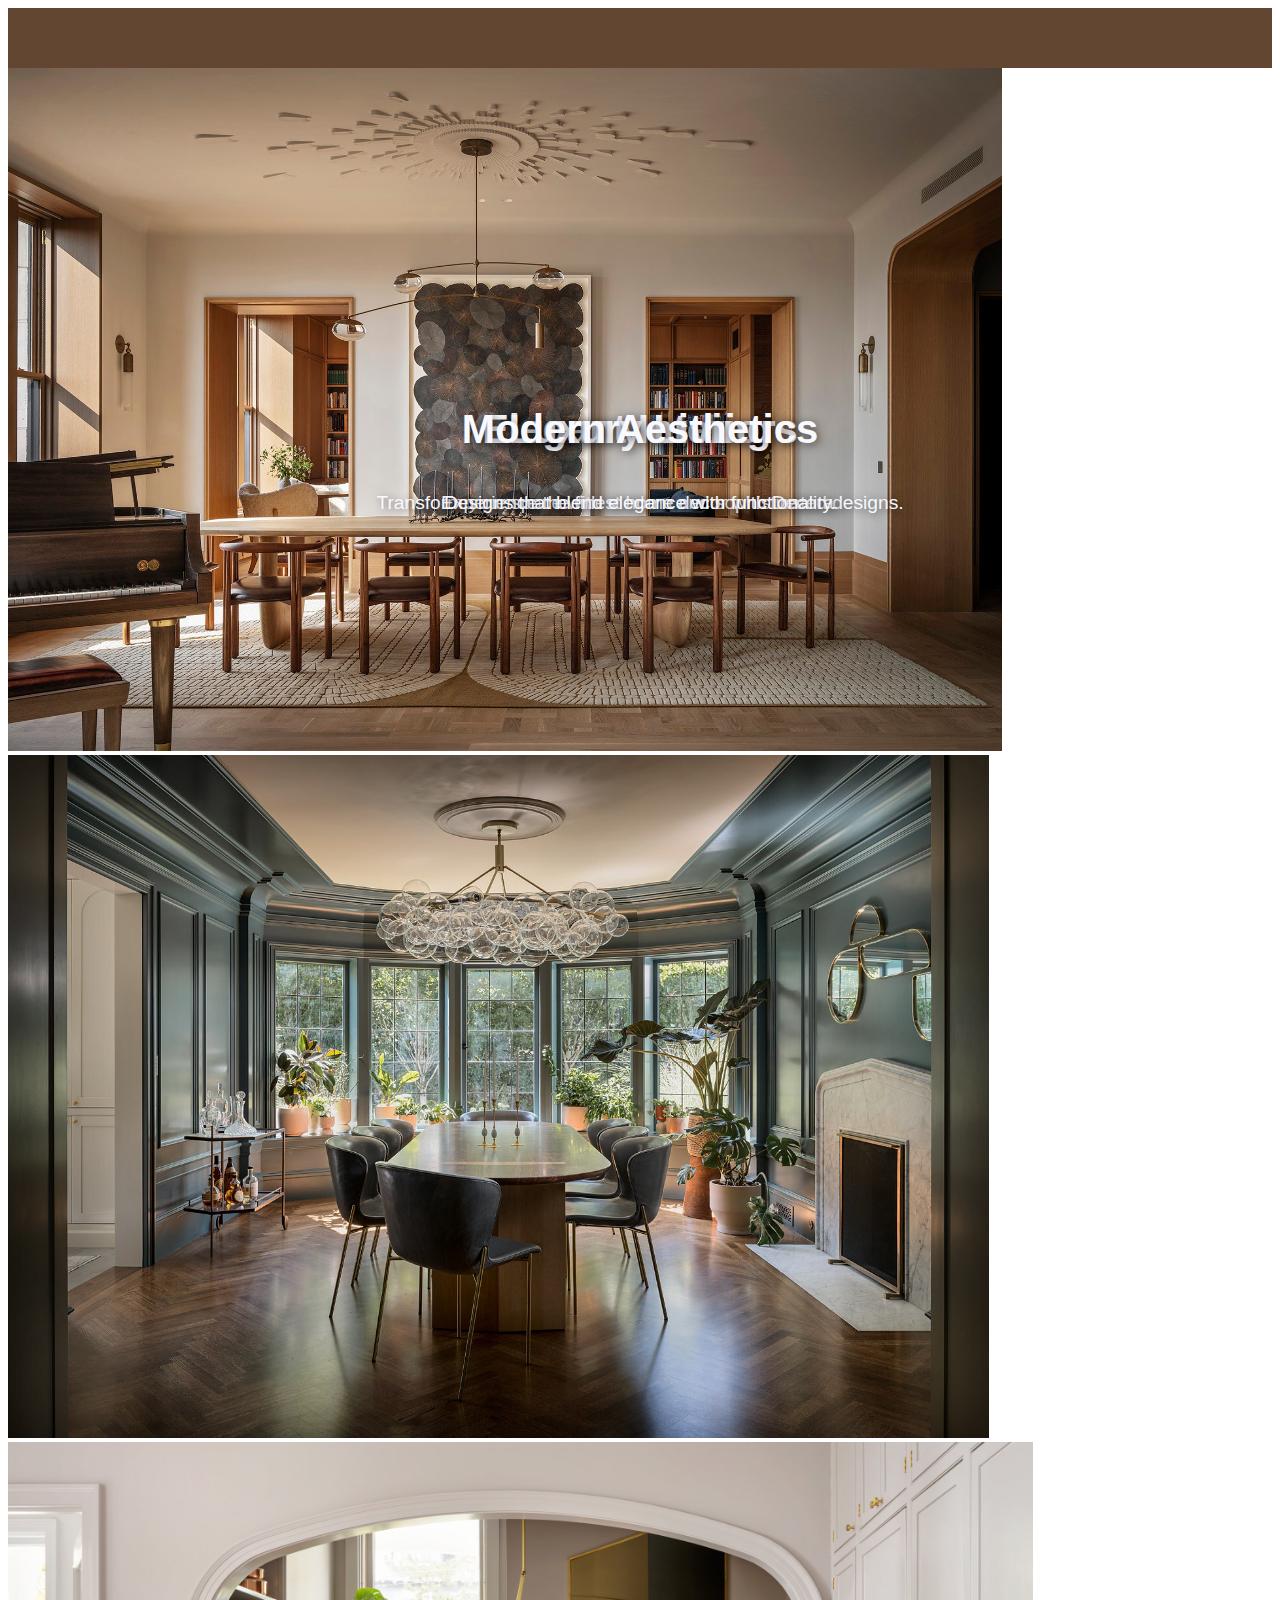
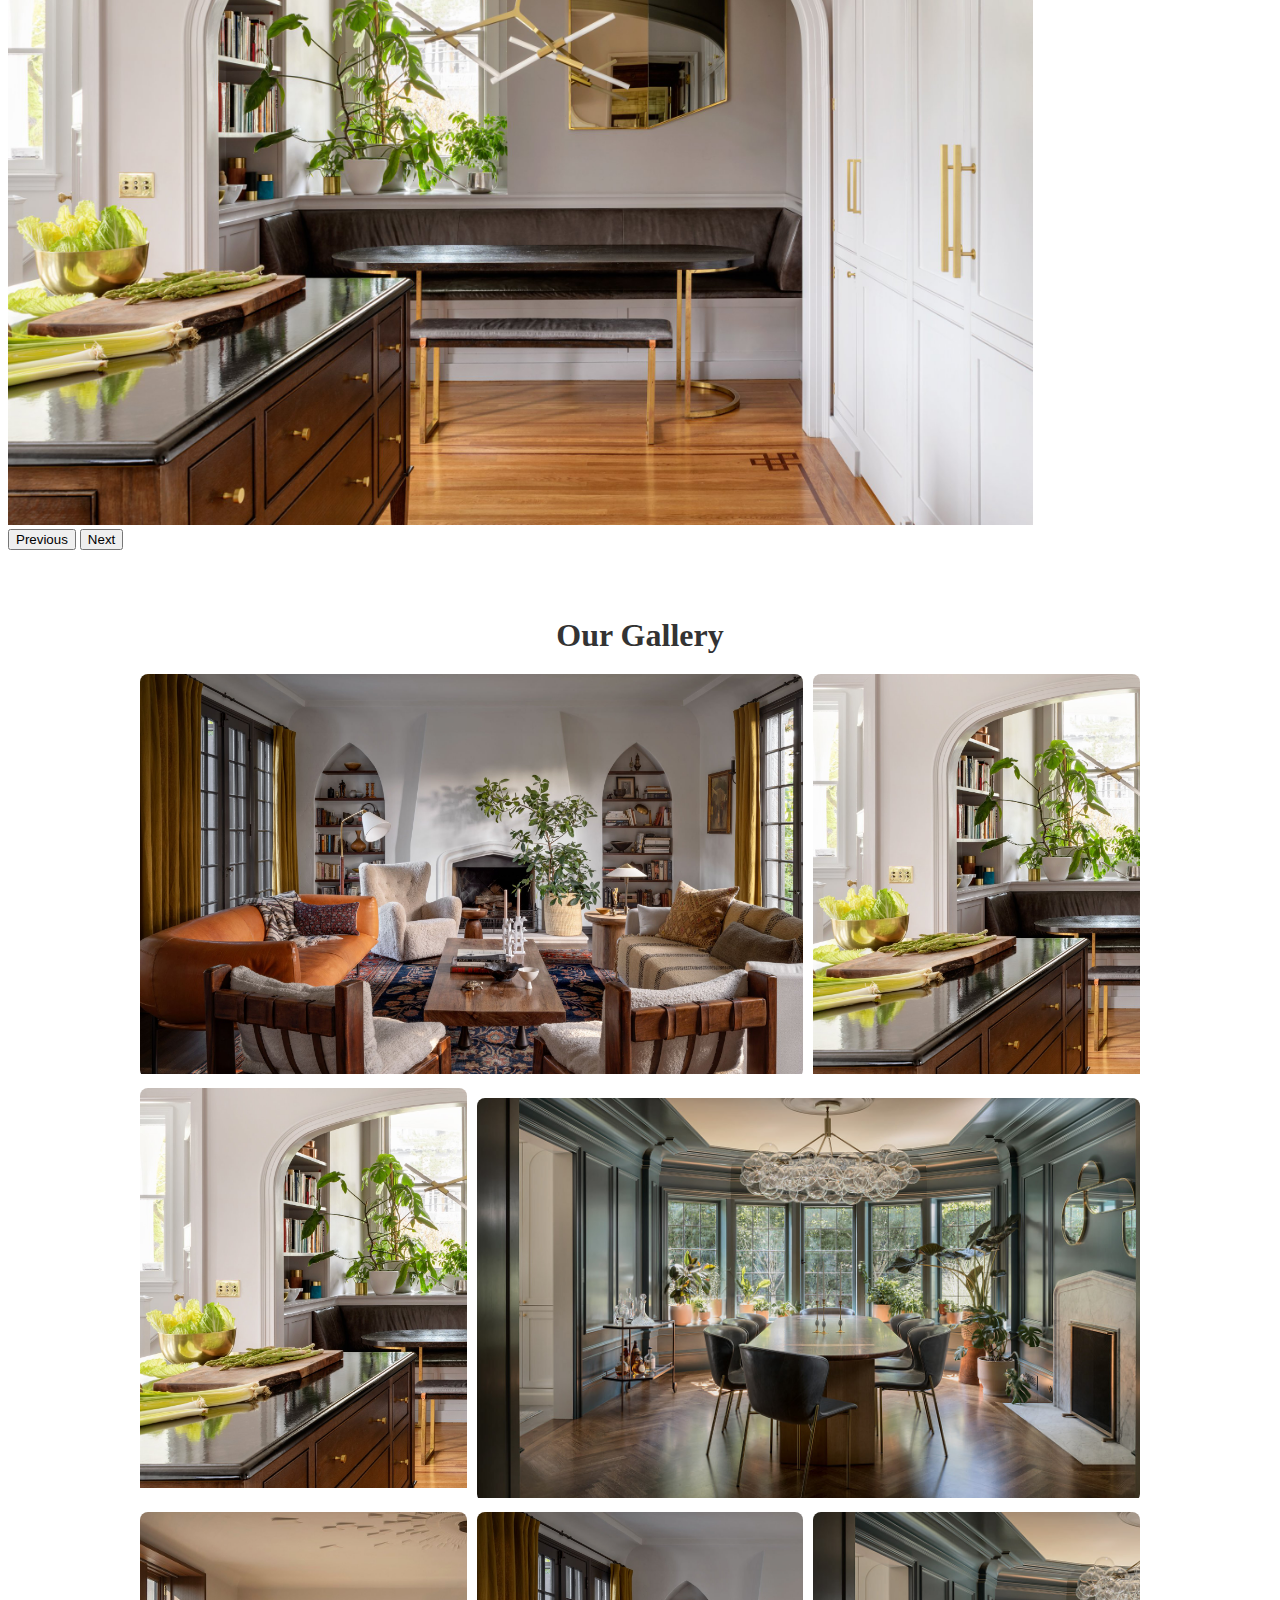
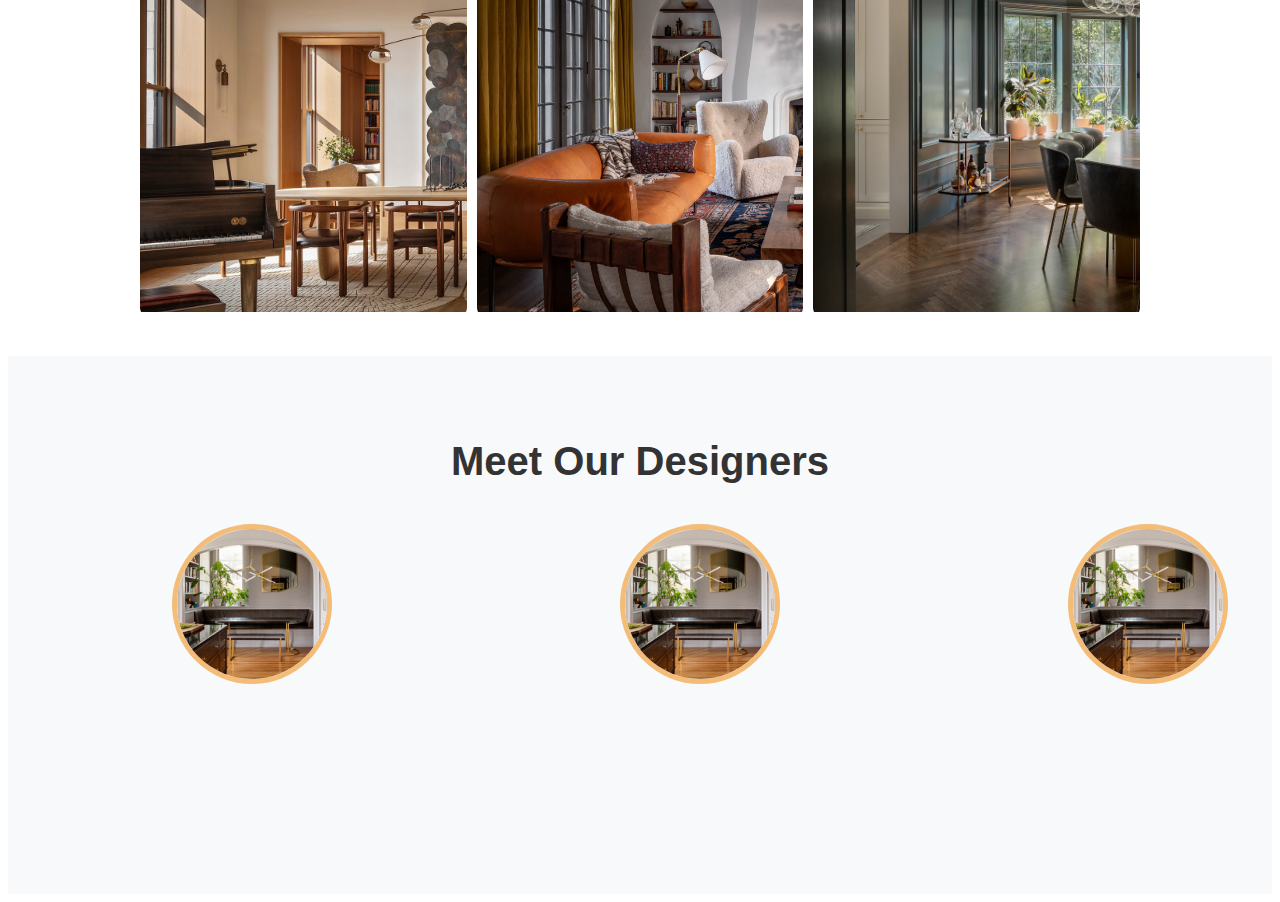
==== Customer/index.html @ 65747e8b "Customer folder" ====
<!DOCTYPE html>
<html>
<head>
	<meta charset="utf-8">
	<meta name="viewport" content="width=device-width, initial-scale=1">
	<title>Decora - Elegant & Mordern</title>
	<link href="https://cdn.jsdelivr.net/npm/bootstrap@5.2.0/dist/css/bootstrap.min.css" rel="stylesheet" integrity="sha384-gH2yIJqKdNHPEq0n4Mqa/HGKIhSkIHeL5AyhkYV8i59U5AR6csBvApHHNl/vI1Bx" crossorigin="anonymous">
	<link rel="stylesheet" type="text/css" href="style.css">
</head>
<body>
	<!-- <h1 style="color: #f3bc77;">HIII</h1> -->
	<!-- <div class="first_div">
		<h1 class="animated-text">Decora - Elegant & Mordern</h1>
	</div> -->

	<div class="text-container">
        <span>D</span><span>e</span><span>c</span><span>o</span><span>r</span><span>a</span>&nbsp
        <!-- <span class="small-text">-</span>&nbsp -->
    	<span class="small-text">E</span><span class="small-text">l</span><span class="small-text">e</span><span class="small-text">g</span>
    	<span class="small-text">a</span><span class="small-text">n</span><span class="small-text">t</span>&nbsp
    	<span class="small-text">a</span>
    	<span class="small-text">n</span>
    	<span class="small-text">d</span> &nbsp
    	<span class="small-text">M</span><span class="small-text">o</span><span class="small-text">d</span><span class="small-text">e</span>
    	<span class="small-text">r</span><span class="small-text">n</span>
    </div>



    <!-- carousel -->
    	<div id="carouselExampleInterval" class="carousel slide" data-bs-ride="carousel">
  <div class="carousel-inner">
    <div class="carousel-item active" data-bs-interval="10000">
      <img src="images/4.jpg" class="d-block w-100" alt="..." style="height: 683px;">
      <div class="carousel-caption d-none d-md-block">
        <h3>Elegant Interiors</h3>
        <p>Transform your space with modern and sophisticated designs.</p>
      </div>
    </div>
    <div class="carousel-item" data-bs-interval="2000">
      <img src="images/3.jpg" class="d-block w-100" alt="..." style="height: 683px;">
      <div class="carousel-caption d-none d-md-block">
        <h3>Luxury Living</h3>
        <p>Experience the finest home decor with Decora.</p>
      </div>
    </div>
    <div class="carousel-item">
      <img src="images/2.jpg" class="d-block w-100" alt="..." style="height: 683px;">
      <div class="carousel-caption d-none d-md-block">
        <h3>Modern Aesthetics</h3>
        <p>Designs that blend elegance with functionality.</p>
      </div>
    </div>
  </div>
  <button class="carousel-control-prev" type="button" data-bs-target="#carouselExampleInterval" data-bs-slide="prev">
    <span class="carousel-control-prev-icon" aria-hidden="true"></span>
    <span class="visually-hidden">Previous</span>
  </button>
  <button class="carousel-control-next" type="button" data-bs-target="#carouselExampleInterval" data-bs-slide="next">
    <span class="carousel-control-next-icon" aria-hidden="true"></span>
    <span class="visually-hidden">Next</span>
  </button>
</div>
    <!-- carousel -->


<!-- Gallery Section -->
<div class="gallery-section">
  <h2>Our Gallery</h2>
  <div class="gallery-container">
    <div class="gallery-item"><img src="images/1.jpg" alt="Gallery 1"></div>
    <div class="gallery-item"><img src="images/2.jpg" alt="Gallery 2"></div>
    <div class="gallery-item"><img src="images/2.jpg" alt="Gallery 3"></div>
    <div class="gallery-item"><img src="images/3.jpg" alt="Gallery 4"></div>
    <div class="gallery-item"><img src="images/4.jpg" alt="Gallery 5"></div>
    <div class="gallery-item"><img src="images/1.jpg" alt="Gallery 6"></div>
    <div class="gallery-item"><img src="images/3.jpg" alt="Gallery 7"></div>
    <!-- <div class="gallery-item"><img src="images/4.jpg" alt="Gallery 8"></div> -->
  </div>
</div>



    <!-- designer -->

<!-- Designer Section -->
<div class="designer-section">
  <h2>Meet Our Designers</h2>
  <div class="designer-slider">
    <div class="designer-card">
      <img src="images/2.jpg" alt="Designer 1" class="designer-image">
      <div class="designer-info">
        <h4>John Doe</h4>
        <p>Interior Architect with 10+ years of experience</p>
      </div>
    </div>

    <div class="designer-card">
      <img src="images/2.jpg" alt="Designer 2" class="designer-image">
      <div class="designer-info">
        <h4>Jane Smith</h4>
        <p>Modern design expert specializing in luxury interiors</p>
      </div>
    </div>

    <div class="designer-card">
      <img src="images/2.jpg" alt="Designer 3" class="designer-image">
      <div class="designer-info">
        <h4>Emily Davis</h4>
        <p>Minimalist and contemporary home designer</p>
      </div>
    </div>

    <div class="designer-card">
      <img src="images/2.jpg" alt="Designer 4" class="designer-image">
      <div class="designer-info">
        <h4>Michael Lee</h4>
        <p>Expert in sustainable and eco-friendly designs</p>
      </div>
    </div>

    <div class="designer-card">
      <img src="images/2.jpg" alt="Designer 5" class="designer-image">
      <div class="designer-info">
        <h4>Sarah Johnson</h4>
        <p>Specialist in artistic and cultural interiors</p>
      </div>
    </div>
  </div>
</div>





	<!-- bootstrap -->
	<script src="https://cdn.jsdelivr.net/npm/bootstrap@5.2.0/dist/js/bootstrap.bundle.min.js" integrity="sha384-A3rJD856KowSb7dwlZdYEkO39Gagi7vIsF0jrRAoQmDKKtQBHUuLZ9AsSv4jD4Xa" crossorigin="anonymous"></script>
    
    <script src="https://cdn.jsdelivr.net/npm/@popperjs/core@2.11.5/dist/umd/popper.min.js" integrity="sha384-Xe+8cL9oJa6tN/veChSP7q+mnSPaj5Bcu9mPX5F5xIGE0DVittaqT5lorf0EI7Vk" crossorigin="anonymous"></script>
    <script src="https://cdn.jsdelivr.net/npm/bootstrap@5.2.0/dist/js/bootstrap.min.js" integrity="sha384-ODmDIVzN+pFdexxHEHFBQH3/9/vQ9uori45z4JjnFsRydbmQbmL5t1tQ0culUzyK" crossorigin="anonymous"></script>
	<!-- bootstrap -->

</body>
</html>
---- Customer/style.css ----
.text-container{
	background-color: #634631;
	height: 60px;
}

.text-container {
    font-size: 2rem;
    font-weight: bold;
    color: white;
    display: flex;
    font-family: cursive;
    gap: 5px; /* Space between letters */

     display: flex;
    justify-content: center; /* Centers text horizontally */
    align-items: center
}

.text-container span {
    position: relative;
    top: -100px;  /* Start position (above) */
    opacity: 0;
    animation: dropText 0.5s ease-out forwards;
}

@keyframes dropText {
    from {
        top: -100px;
        opacity: 0;
    }
    to {
        top: 0;
        opacity: 1;
    }
}

.small-text {
    font-size: 18px;  /* Reduce font size for "- Elegant & Modern" */
}

/* Delay each letter */
.text-container span:nth-child(1) { animation-delay: 0s; }
.text-container span:nth-child(2) { animation-delay: 0.1s; }
.text-container span:nth-child(3) { animation-delay: 0.2s; }
.text-container span:nth-child(4) { animation-delay: 0.3s; }
.text-container span:nth-child(5) { animation-delay: 0.4s; }
.text-container span:nth-child(6) { animation-delay: 0.5s; }
.text-container span:nth-child(7) { animation-delay: 0.6s; }
.text-container span:nth-child(8) { animation-delay: 0.7s; }
.text-container span:nth-child(9) { animation-delay: 0.8s; }
.text-container span:nth-child(10) { animation-delay: 0.9s; }
.text-container span:nth-child(11) { animation-delay: 1s; }
.text-container span:nth-child(12) { animation-delay: 1.1s; }
.text-container span:nth-child(13) { animation-delay: 1.2s; }
.text-container span:nth-child(14) { animation-delay: 1.3s; }
.text-container span:nth-child(15) { animation-delay: 1.4s; }
.text-container span:nth-child(16) { animation-delay: 1.5s; }
.text-container span:nth-child(17) { animation-delay: 1.6s; }
.text-container span:nth-child(18) { animation-delay: 1.7s; }
.text-container span:nth-child(19) { animation-delay: 1.8s; }
.text-container span:nth-child(20) { animation-delay: 1.9s; }
.text-container span:nth-child(21) { animation-delay: 2s; }
.text-container span:nth-child(22) { animation-delay: 2.1s; }
.text-container span:nth-child(23) { animation-delay: 2.2s; }


  .carousel-caption {
    position: absolute;
    top: 50%;
    left: 50%;
    transform: translate(-50%, -50%);
    text-align: center;
  }

  .carousel-caption h3 {
    font-family: 'Poppins', sans-serif; /* Change font */
    font-size: 2.5rem;
    font-weight: bold;
    text-shadow: 2px 2px 10px rgba(0, 0, 0, 0.6);
    color: ghostwhite;
  }

  .carousel-caption p {
    font-family: 'Roboto', sans-serif; /* Change font */
    font-size: 1.2rem;
    font-weight: 400;
    text-shadow: 2px 2px 8px rgba(0, 0, 0, 0.5);
    color: ghostwhite;
  }

  /* Designer Section */
  .designer-section {
    text-align: center;
    padding: 50px 20px;
    background-color: #f8f9fa;
  }

  .designer-section h2 {
    font-family: 'Poppins', sans-serif;
    font-size: 2.5rem;
    margin-bottom: 20px;
    color: #333;
  }

  /* Designer Slider */
  .designer-slider {
    display: flex;
    overflow-x: auto;
    scroll-snap-type: x mandatory;
    scrollbar-width: none; /* Hide scrollbar */
    -ms-overflow-style: none;
  }

  .designer-slider::-webkit-scrollbar {
    display: none; /* Hide scrollbar */
  }

  .designer-card {
    flex: 0 0 33.33%; /* Show 3 designers at a time */
    text-align: center;
    position: relative;
    padding: 20px;
    height: 300px;
    scroll-snap-align: start;
    transition: transform 0.5s ease-in-out;
  }

  .designer-card:hover {
    transform: scale(1.05);
  }

  /* Designer Image */
  .designer-image {
    width: 150px;
    height: 150px;
    border-radius: 50%;
    object-fit: cover;
    border: 5px solid #f3bc77;
    transition: transform 0.3s ease-in-out;
  }

  .designer-card:hover .designer-image {
    transform: scale(1.1);
  }

  /* Designer Info (Hidden by default) */
  .designer-info {
    position: absolute;
    bottom: 0;
    left: 50%;
    transform: translateX(-50%);
    width: 90%;
    background-color: rgba(0, 0, 0, 0.8);
    color: white;
    padding: 20px; /* Increased padding */
    border-radius: 10px;
    opacity: 0;
    transition: opacity 0.5s ease-in-out, bottom 0.3s ease-in-out;
    height: 120px; /* Increased height */
    display: flex;
    flex-direction: column;
    justify-content: center;
  }

  .designer-card:hover .designer-info {
    opacity: 1;
    top: 180px; /* Adjusted position */
  }


  /* Animation */
  @keyframes fade-in {
    from {
      opacity: 0;
      transform: scale(0.9);
    }
    to {
      opacity: 1;
      transform: scale(1);
    }
  }

  .designer-card {
    animation: fade-in 0.8s ease-in-out;
  }


  /* Gallery Section */
   .gallery-section {
            text-align: center;
            padding: 40px 15px;
        }

        .gallery-section h2 {
            font-size: 2rem;
            margin-bottom: 20px;
            color: #333;
        }

        .gallery-container {
            display: grid;
            grid-template-columns: repeat(3, 1fr);
            gap: 10px;
            max-width: 1000px;
            margin: auto;
        }

        .gallery-item {
            overflow: hidden;
            border-radius: 8px;
        }

        .gallery-item img {
            width: 700px;
            height: 400px;
            object-fit: cover;
            transition: transform 0.3s ease-in-out;
        }

        .gallery-item:hover img {
            transform: scale(1.05);
        }

        /* Adjusting Image Sizes */
        .gallery-item:nth-child(1) {
            grid-column: span 2;
            grid-row: span 1;
        }

        .gallery-item:nth-child(2) {
            grid-column: span 1;
            grid-row: span 2;
        }

        .gallery-item:nth-child(3) {
            grid-column: span 1;
            grid-row: span 2;
        }

        .gallery-item:nth-child(4) {
            grid-column: span 2;
            grid-row: span 1;
        }

        .gallery-item:nth-child(5) {
            grid-column: span 1;
            grid-row: span 1;
        }

        .gallery-item:nth-child(6) {
            grid-column: span 1;
            grid-row: span 1;
        }

        /* Responsive */
        @media (max-width: 768px) {
            .gallery-container {
                grid-template-columns: repeat(2, 1fr);
            }
            .gallery-item:nth-child(1),
            .gallery-item:nth-child(4) {
                grid-column: span 1;
            }
        }

        @media (max-width: 480px) {
            .gallery-container {
                grid-template-columns: repeat(1, 1fr);
            }
        }
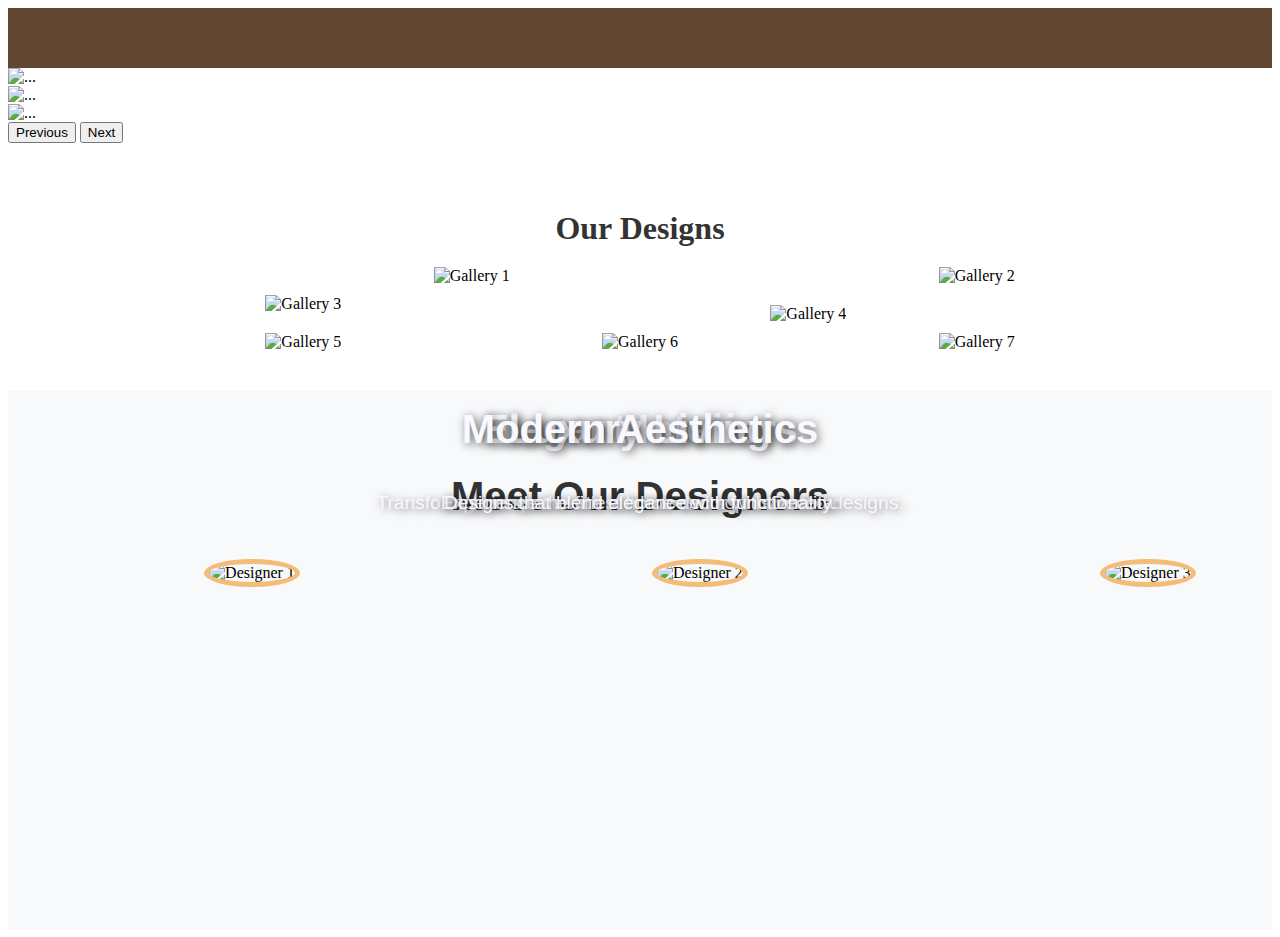
==== commit 633f5450: "Customer folder" ====
--- a/Customer/index.html
+++ b/Customer/index.html
@@ -8,10 +8,6 @@
 	<link rel="stylesheet" type="text/css" href="style.css">
 </head>
 <body>
-	<!-- <h1 style="color: #f3bc77;">HIII</h1> -->
-	<!-- <div class="first_div">
-		<h1 class="animated-text">Decora - Elegant & Mordern</h1>
-	</div> -->
 
 	<div class="text-container">
         <span>D</span><span>e</span><span>c</span><span>o</span><span>r</span><span>a</span>&nbsp
@@ -31,21 +27,21 @@
     	<div id="carouselExampleInterval" class="carousel slide" data-bs-ride="carousel">
   <div class="carousel-inner">
     <div class="carousel-item active" data-bs-interval="10000">
-      <img src="images/4.jpg" class="d-block w-100" alt="..." style="height: 683px;">
+      <img src="images/design4.jpg" class="d-block w-100" alt="..." style="height: 683px;">
       <div class="carousel-caption d-none d-md-block">
         <h3>Elegant Interiors</h3>
         <p>Transform your space with modern and sophisticated designs.</p>
       </div>
     </div>
     <div class="carousel-item" data-bs-interval="2000">
-      <img src="images/3.jpg" class="d-block w-100" alt="..." style="height: 683px;">
+      <img src="images/design3.jpg" class="d-block w-100" alt="..." style="height: 683px;">
       <div class="carousel-caption d-none d-md-block">
         <h3>Luxury Living</h3>
         <p>Experience the finest home decor with Decora.</p>
       </div>
     </div>
     <div class="carousel-item">
-      <img src="images/2.jpg" class="d-block w-100" alt="..." style="height: 683px;">
+      <img src="images/design2.jpg" class="d-block w-100" alt="..." style="height: 683px;">
       <div class="carousel-caption d-none d-md-block">
         <h3>Modern Aesthetics</h3>
         <p>Designs that blend elegance with functionality.</p>
@@ -66,37 +62,33 @@
 
 <!-- Gallery Section -->
 <div class="gallery-section">
-  <h2>Our Gallery</h2>
+  <h2 style="font-family: cursive;">Our Designs</h2>
   <div class="gallery-container">
-    <div class="gallery-item"><img src="images/1.jpg" alt="Gallery 1"></div>
-    <div class="gallery-item"><img src="images/2.jpg" alt="Gallery 2"></div>
-    <div class="gallery-item"><img src="images/2.jpg" alt="Gallery 3"></div>
-    <div class="gallery-item"><img src="images/3.jpg" alt="Gallery 4"></div>
-    <div class="gallery-item"><img src="images/4.jpg" alt="Gallery 5"></div>
-    <div class="gallery-item"><img src="images/1.jpg" alt="Gallery 6"></div>
-    <div class="gallery-item"><img src="images/3.jpg" alt="Gallery 7"></div>
+    <div class="gallery-item"><img src="images/design1.jpg" alt="Gallery 1"></div>
+    <div class="gallery-item"><img src="images/design2.jpg" alt="Gallery 2"></div>
+    <div class="gallery-item"><img src="images/design2.jpg" alt="Gallery 3"></div>
+    <div class="gallery-item"><img src="images/design3.jpg" alt="Gallery 4"></div>
+    <div class="gallery-item"><img src="images/design4.jpg" alt="Gallery 5"></div>
+    <div class="gallery-item"><img src="images/design1.jpg" alt="Gallery 6"></div>
+    <div class="gallery-item"><img src="images/design3.jpg" alt="Gallery 7"></div>
     <!-- <div class="gallery-item"><img src="images/4.jpg" alt="Gallery 8"></div> -->
   </div>
 </div>
-
-
-
-    <!-- designer -->
 
 <!-- Designer Section -->
 <div class="designer-section">
   <h2>Meet Our Designers</h2>
   <div class="designer-slider">
     <div class="designer-card">
-      <img src="images/2.jpg" alt="Designer 1" class="designer-image">
+      <img src="images/designer/designer1.jpg" alt="Designer 1" class="designer-image">
       <div class="designer-info">
-        <h4>John Doe</h4>
+        <h4>Anna Doe</h4>
         <p>Interior Architect with 10+ years of experience</p>
       </div>
     </div>
 
     <div class="designer-card">
-      <img src="images/2.jpg" alt="Designer 2" class="designer-image">
+      <img src="images/designer/designer8.jpg" alt="Designer 2" class="designer-image">
       <div class="designer-info">
         <h4>Jane Smith</h4>
         <p>Modern design expert specializing in luxury interiors</p>
@@ -104,7 +96,7 @@
     </div>
 
     <div class="designer-card">
-      <img src="images/2.jpg" alt="Designer 3" class="designer-image">
+      <img src="images/designer/designer5.jpg" alt="Designer 3" class="designer-image">
       <div class="designer-info">
         <h4>Emily Davis</h4>
         <p>Minimalist and contemporary home designer</p>
@@ -112,15 +104,15 @@
     </div>
 
     <div class="designer-card">
-      <img src="images/2.jpg" alt="Designer 4" class="designer-image">
+      <img src="images/designer/designer2.jpg" alt="Designer 4" class="designer-image">
       <div class="designer-info">
-        <h4>Michael Lee</h4>
+        <h4>Lily Lee</h4>
         <p>Expert in sustainable and eco-friendly designs</p>
       </div>
     </div>
 
     <div class="designer-card">
-      <img src="images/2.jpg" alt="Designer 5" class="designer-image">
+      <img src="images/designer/designer7.jpg" alt="Designer 5" class="designer-image">
       <div class="designer-info">
         <h4>Sarah Johnson</h4>
         <p>Specialist in artistic and cultural interiors</p>
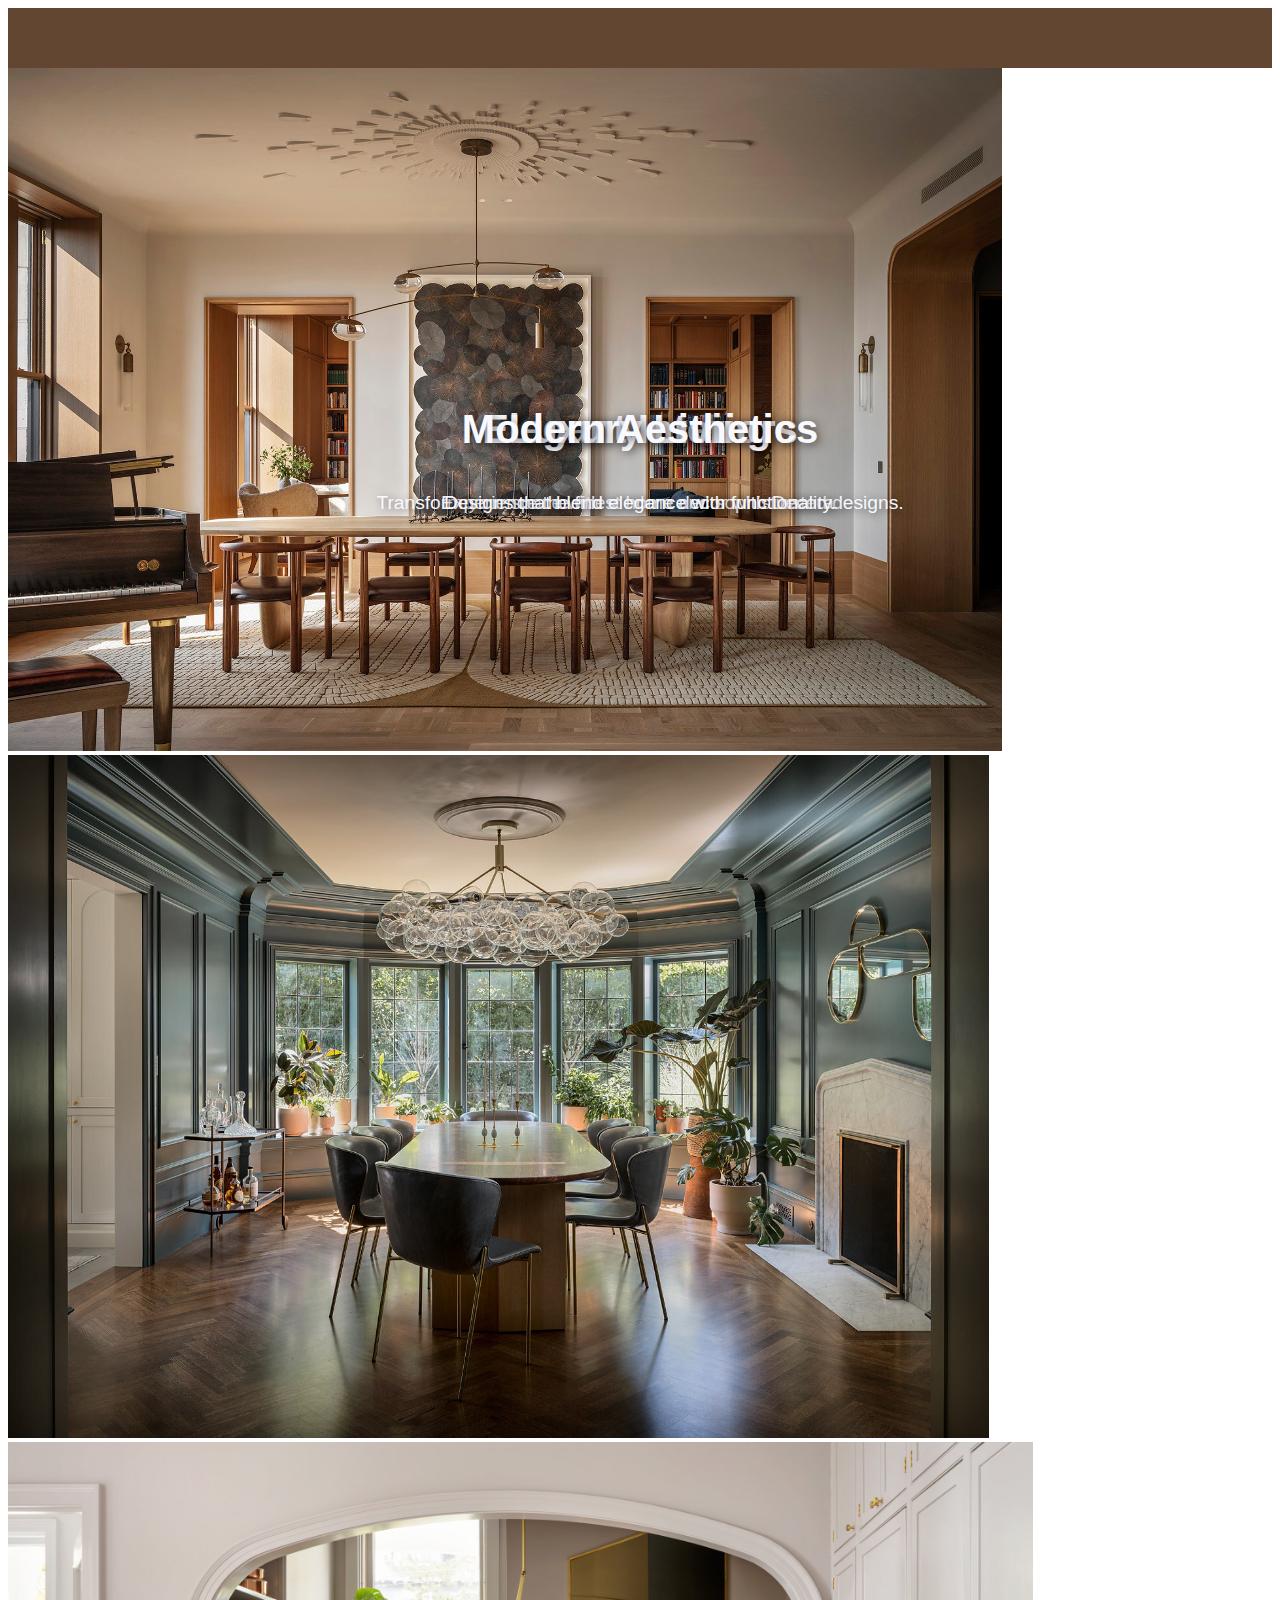
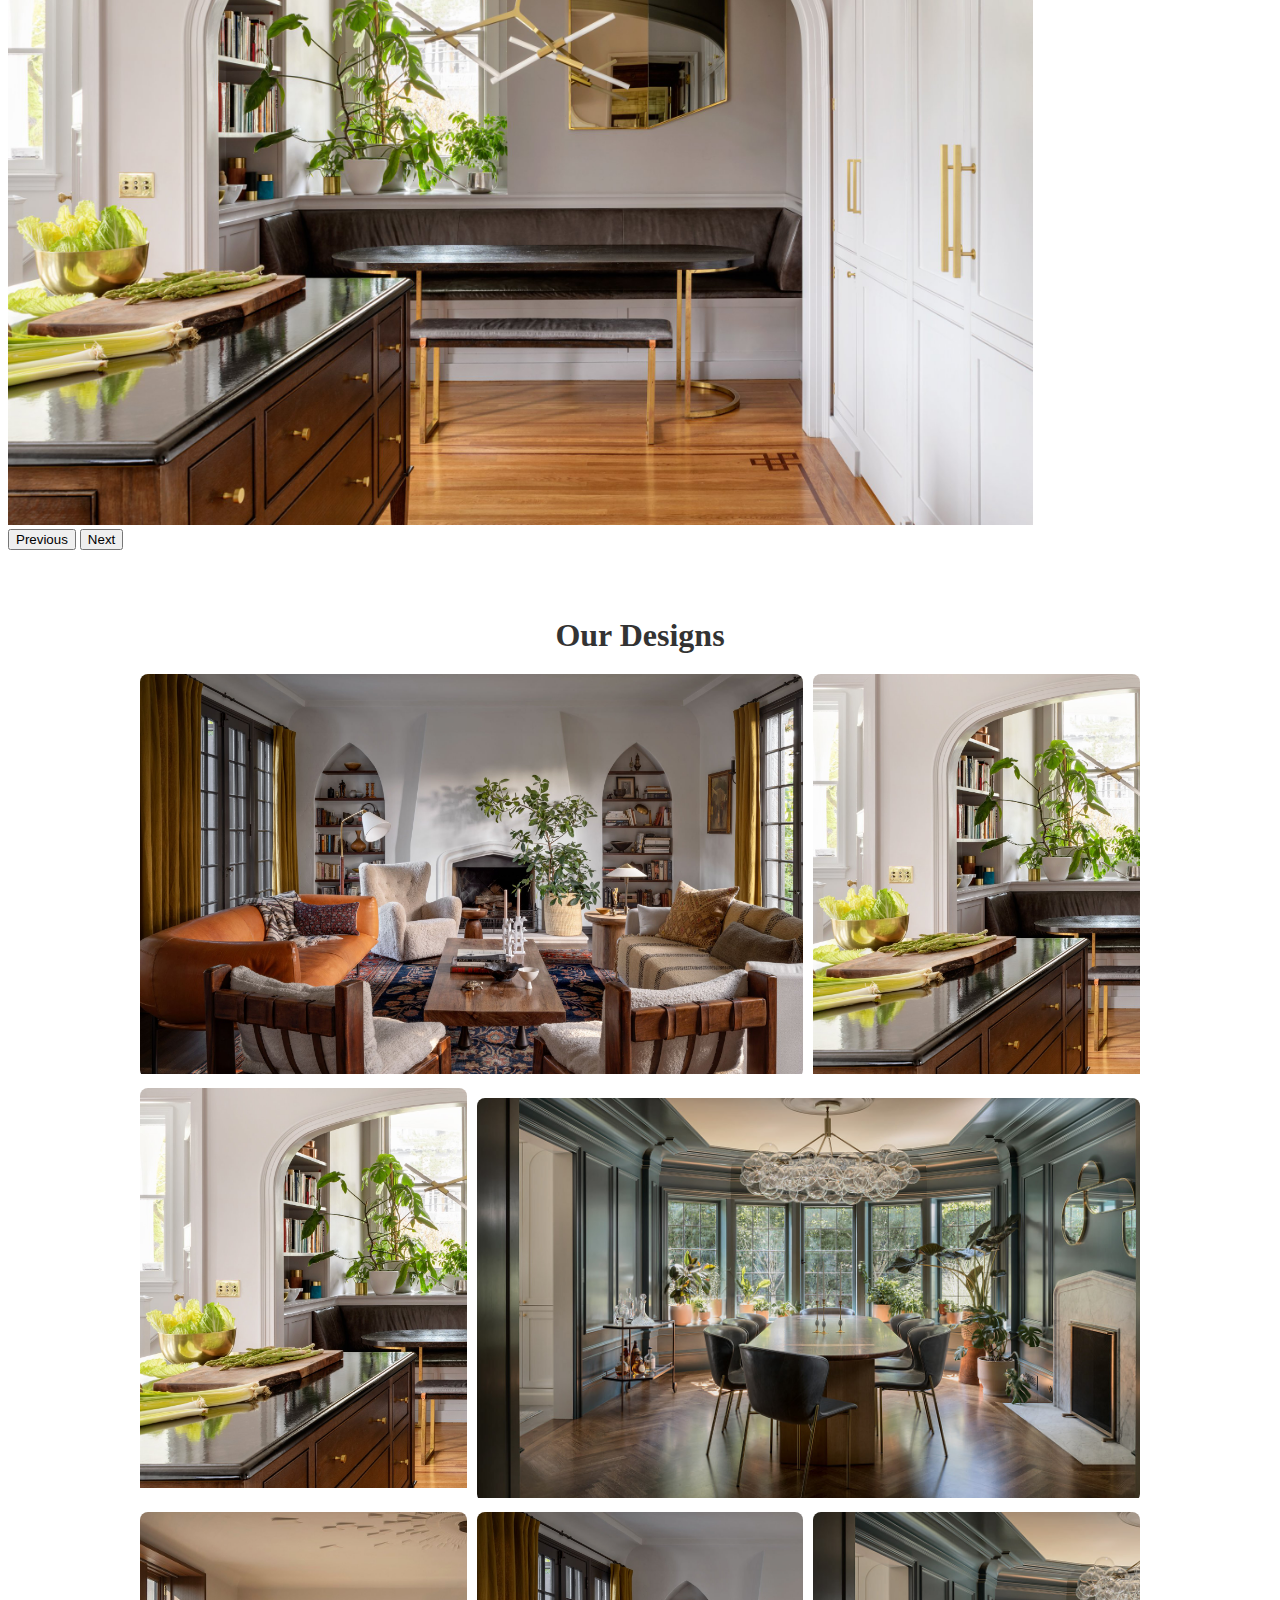
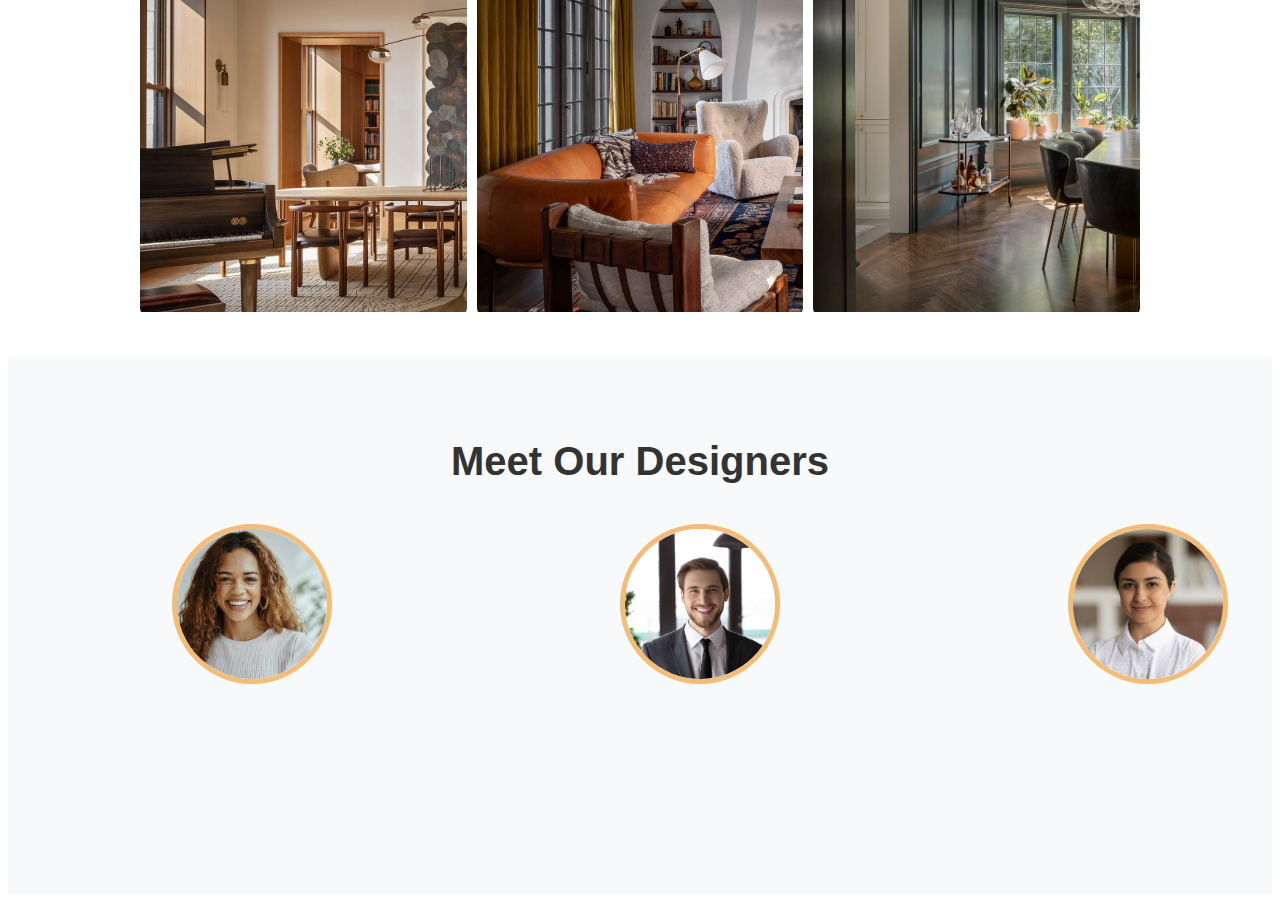
==== commit 2b2bd296: "Images updated" ====
--- a/Customer/index.html
+++ b/Customer/index.html
@@ -27,21 +27,21 @@
     	<div id="carouselExampleInterval" class="carousel slide" data-bs-ride="carousel">
   <div class="carousel-inner">
     <div class="carousel-item active" data-bs-interval="10000">
-      <img src="images/design4.jpg" class="d-block w-100" alt="..." style="height: 683px;">
+      <img src="assets/images/design4.jpg" class="d-block w-100" alt="..." style="height: 683px;">
       <div class="carousel-caption d-none d-md-block">
         <h3>Elegant Interiors</h3>
         <p>Transform your space with modern and sophisticated designs.</p>
       </div>
     </div>
     <div class="carousel-item" data-bs-interval="2000">
-      <img src="images/design3.jpg" class="d-block w-100" alt="..." style="height: 683px;">
+      <img src="assets/images/design3.jpg" class="d-block w-100" alt="..." style="height: 683px;">
       <div class="carousel-caption d-none d-md-block">
         <h3>Luxury Living</h3>
         <p>Experience the finest home decor with Decora.</p>
       </div>
     </div>
     <div class="carousel-item">
-      <img src="images/design2.jpg" class="d-block w-100" alt="..." style="height: 683px;">
+      <img src="assets/images/design2.jpg" class="d-block w-100" alt="..." style="height: 683px;">
       <div class="carousel-caption d-none d-md-block">
         <h3>Modern Aesthetics</h3>
         <p>Designs that blend elegance with functionality.</p>
@@ -64,13 +64,13 @@
 <div class="gallery-section">
   <h2 style="font-family: cursive;">Our Designs</h2>
   <div class="gallery-container">
-    <div class="gallery-item"><img src="images/design1.jpg" alt="Gallery 1"></div>
-    <div class="gallery-item"><img src="images/design2.jpg" alt="Gallery 2"></div>
-    <div class="gallery-item"><img src="images/design2.jpg" alt="Gallery 3"></div>
-    <div class="gallery-item"><img src="images/design3.jpg" alt="Gallery 4"></div>
-    <div class="gallery-item"><img src="images/design4.jpg" alt="Gallery 5"></div>
-    <div class="gallery-item"><img src="images/design1.jpg" alt="Gallery 6"></div>
-    <div class="gallery-item"><img src="images/design3.jpg" alt="Gallery 7"></div>
+    <div class="gallery-item"><img src="assets/images/design1.jpg" alt="Gallery 1"></div>
+    <div class="gallery-item"><img src="assets/images/design2.jpg" alt="Gallery 2"></div>
+    <div class="gallery-item"><img src="assets/images/design2.jpg" alt="Gallery 3"></div>
+    <div class="gallery-item"><img src="assets/images/design3.jpg" alt="Gallery 4"></div>
+    <div class="gallery-item"><img src="assets/images/design4.jpg" alt="Gallery 5"></div>
+    <div class="gallery-item"><img src="assets/images/design1.jpg" alt="Gallery 6"></div>
+    <div class="gallery-item"><img src="assets/images/design3.jpg" alt="Gallery 7"></div>
     <!-- <div class="gallery-item"><img src="images/4.jpg" alt="Gallery 8"></div> -->
   </div>
 </div>
@@ -80,7 +80,7 @@
   <h2>Meet Our Designers</h2>
   <div class="designer-slider">
     <div class="designer-card">
-      <img src="images/designer/designer1.jpg" alt="Designer 1" class="designer-image">
+      <img src="assets/images/designer/designer1.jpg" alt="Designer 1" class="designer-image">
       <div class="designer-info">
         <h4>Anna Doe</h4>
         <p>Interior Architect with 10+ years of experience</p>
@@ -88,7 +88,7 @@
     </div>
 
     <div class="designer-card">
-      <img src="images/designer/designer8.jpg" alt="Designer 2" class="designer-image">
+      <img src="assets/images/designer/designer8.jpg" alt="Designer 2" class="designer-image">
       <div class="designer-info">
         <h4>Jane Smith</h4>
         <p>Modern design expert specializing in luxury interiors</p>
@@ -96,7 +96,7 @@
     </div>
 
     <div class="designer-card">
-      <img src="images/designer/designer5.jpg" alt="Designer 3" class="designer-image">
+      <img src="assets/images/designer/designer5.jpg" alt="Designer 3" class="designer-image">
       <div class="designer-info">
         <h4>Emily Davis</h4>
         <p>Minimalist and contemporary home designer</p>
@@ -104,7 +104,7 @@
     </div>
 
     <div class="designer-card">
-      <img src="images/designer/designer2.jpg" alt="Designer 4" class="designer-image">
+      <img src="assets/images/designer/designer2.jpg" alt="Designer 4" class="designer-image">
       <div class="designer-info">
         <h4>Lily Lee</h4>
         <p>Expert in sustainable and eco-friendly designs</p>
@@ -112,7 +112,7 @@
     </div>
 
     <div class="designer-card">
-      <img src="images/designer/designer7.jpg" alt="Designer 5" class="designer-image">
+      <img src="assets/images/designer/designer7.jpg" alt="Designer 5" class="designer-image">
       <div class="designer-info">
         <h4>Sarah Johnson</h4>
         <p>Specialist in artistic and cultural interiors</p>
